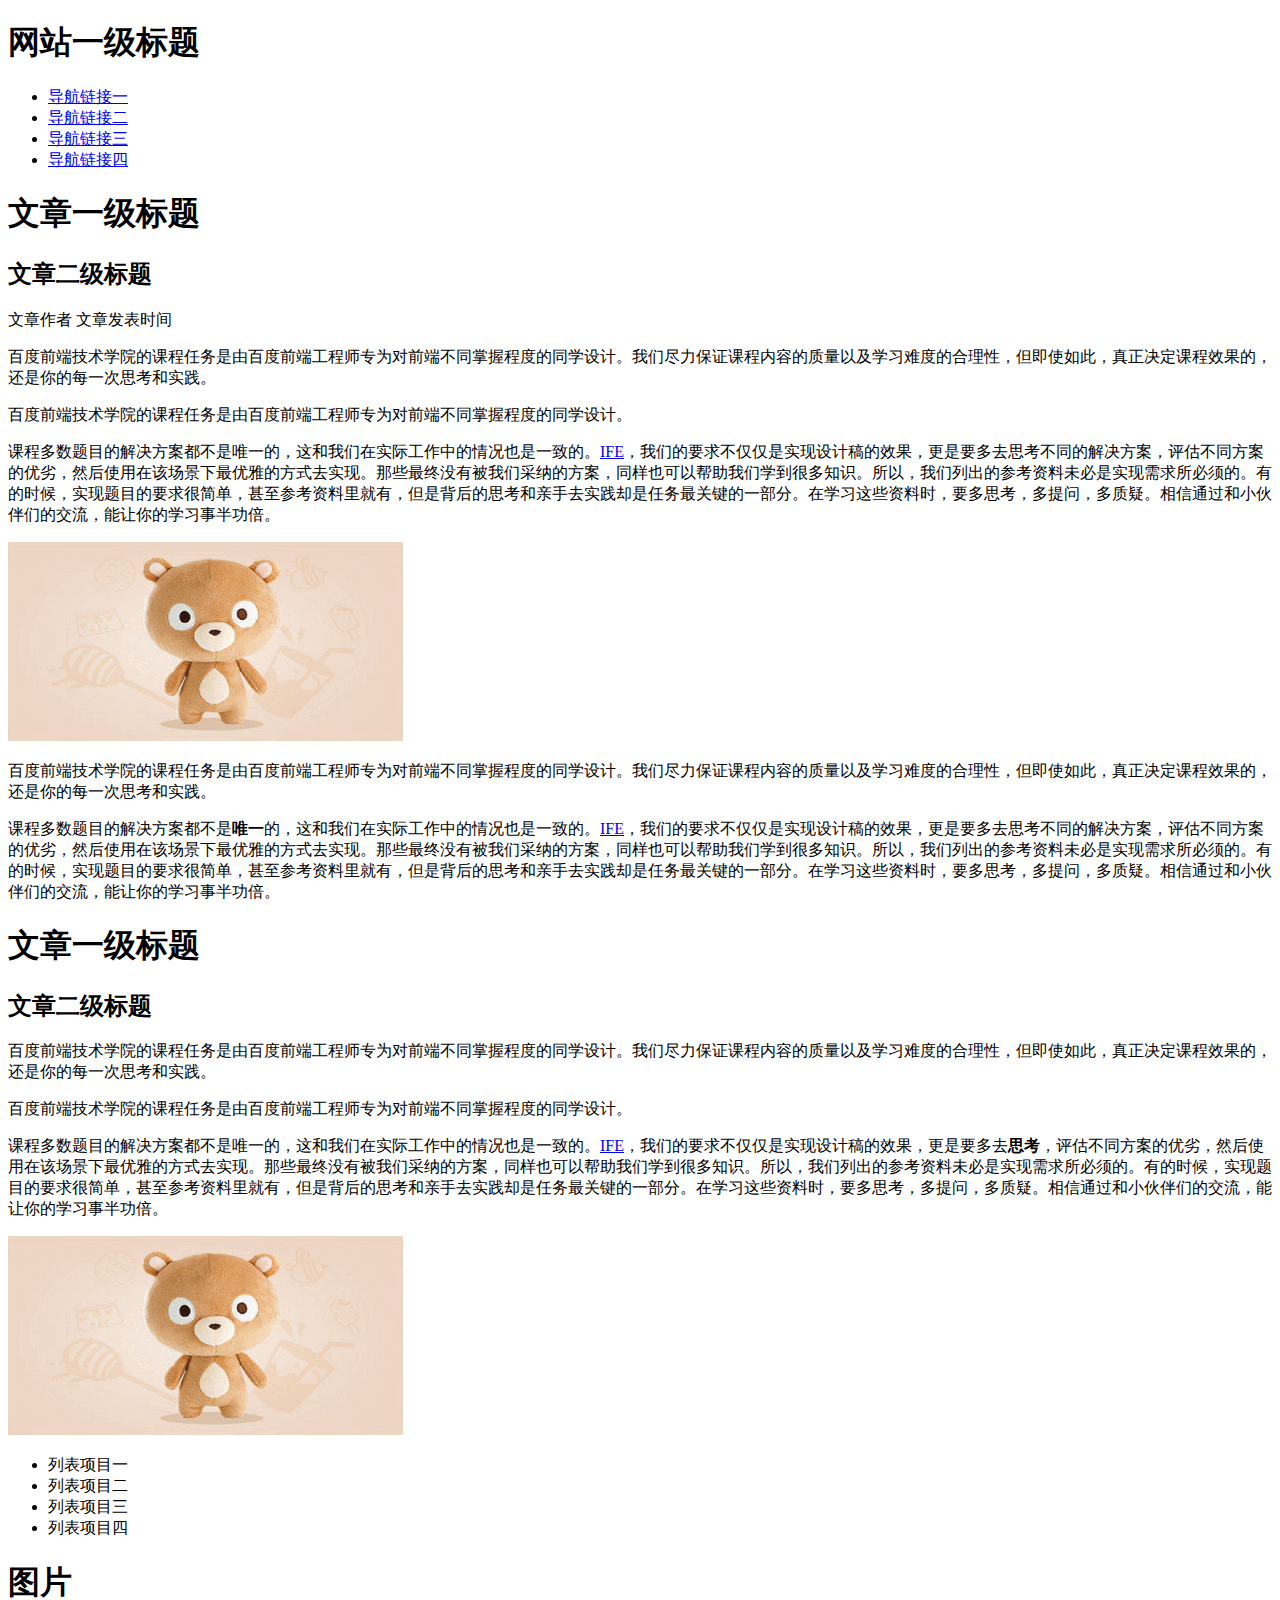
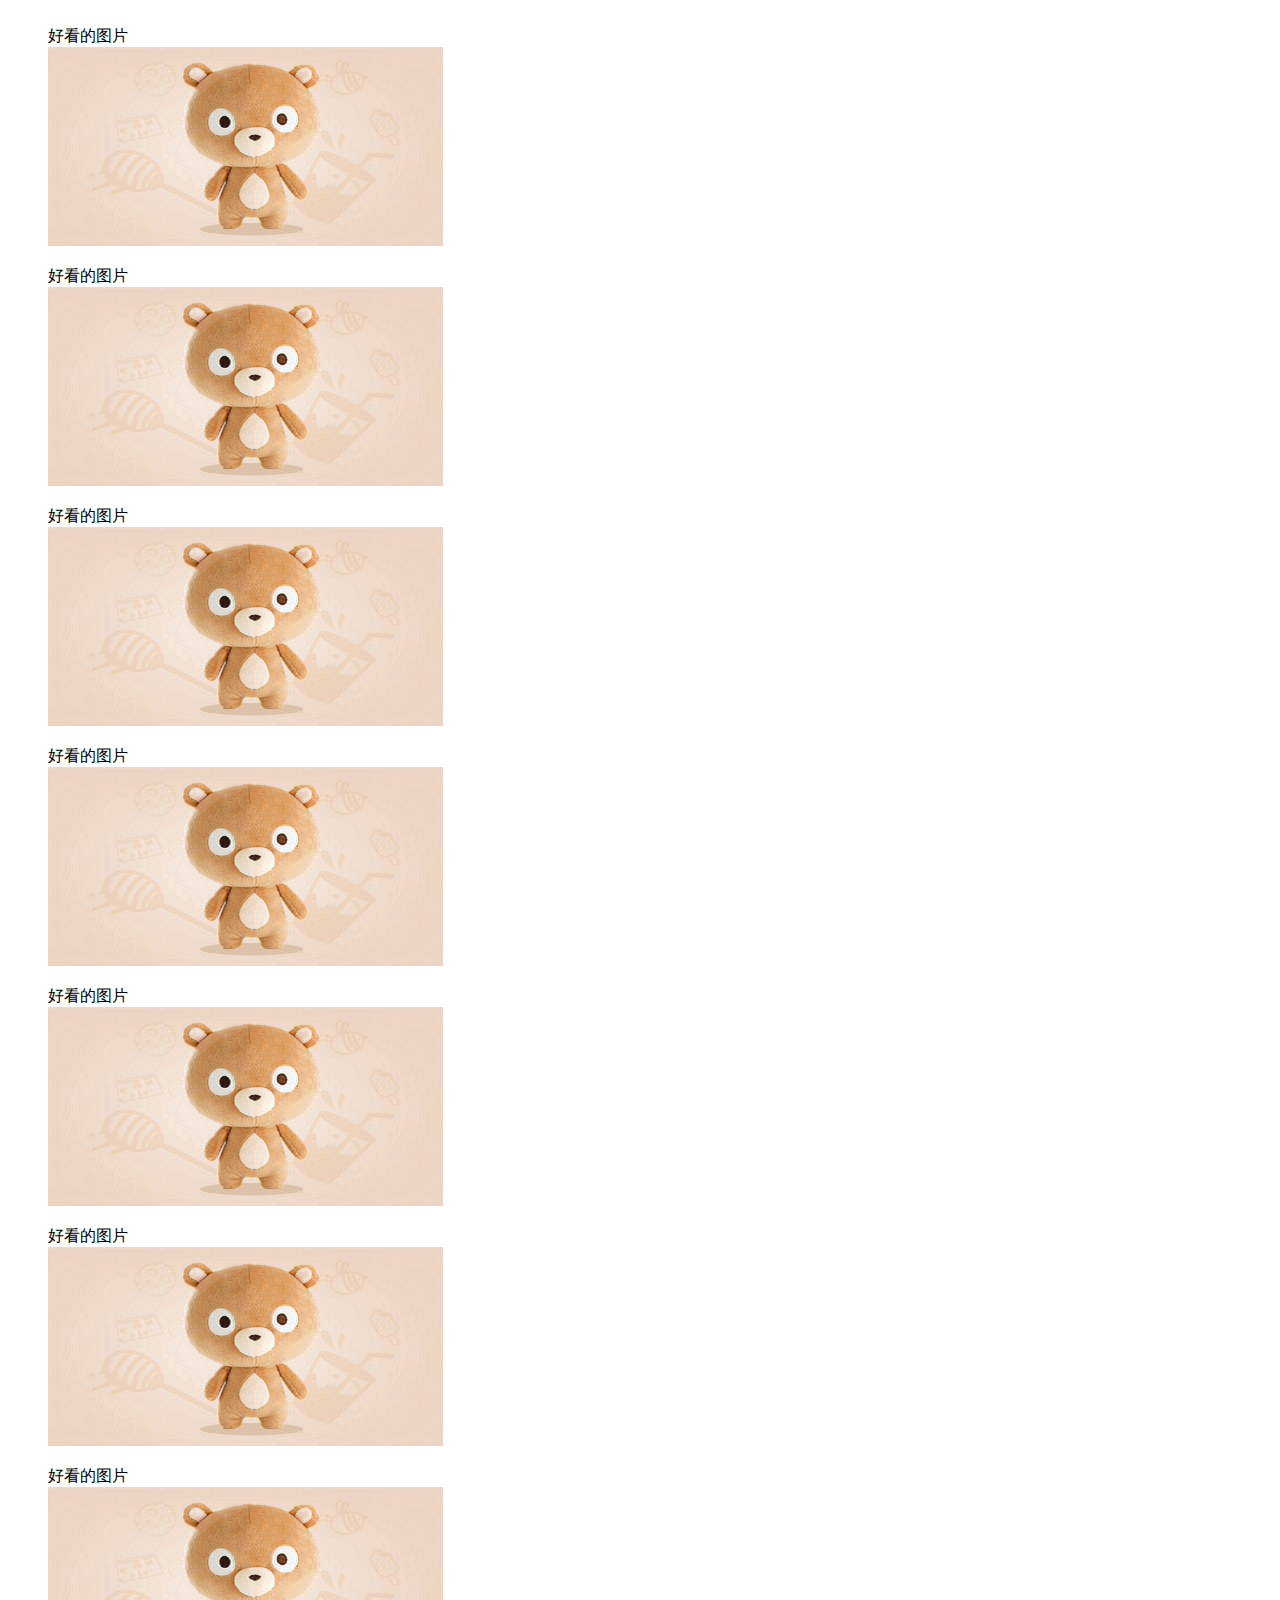
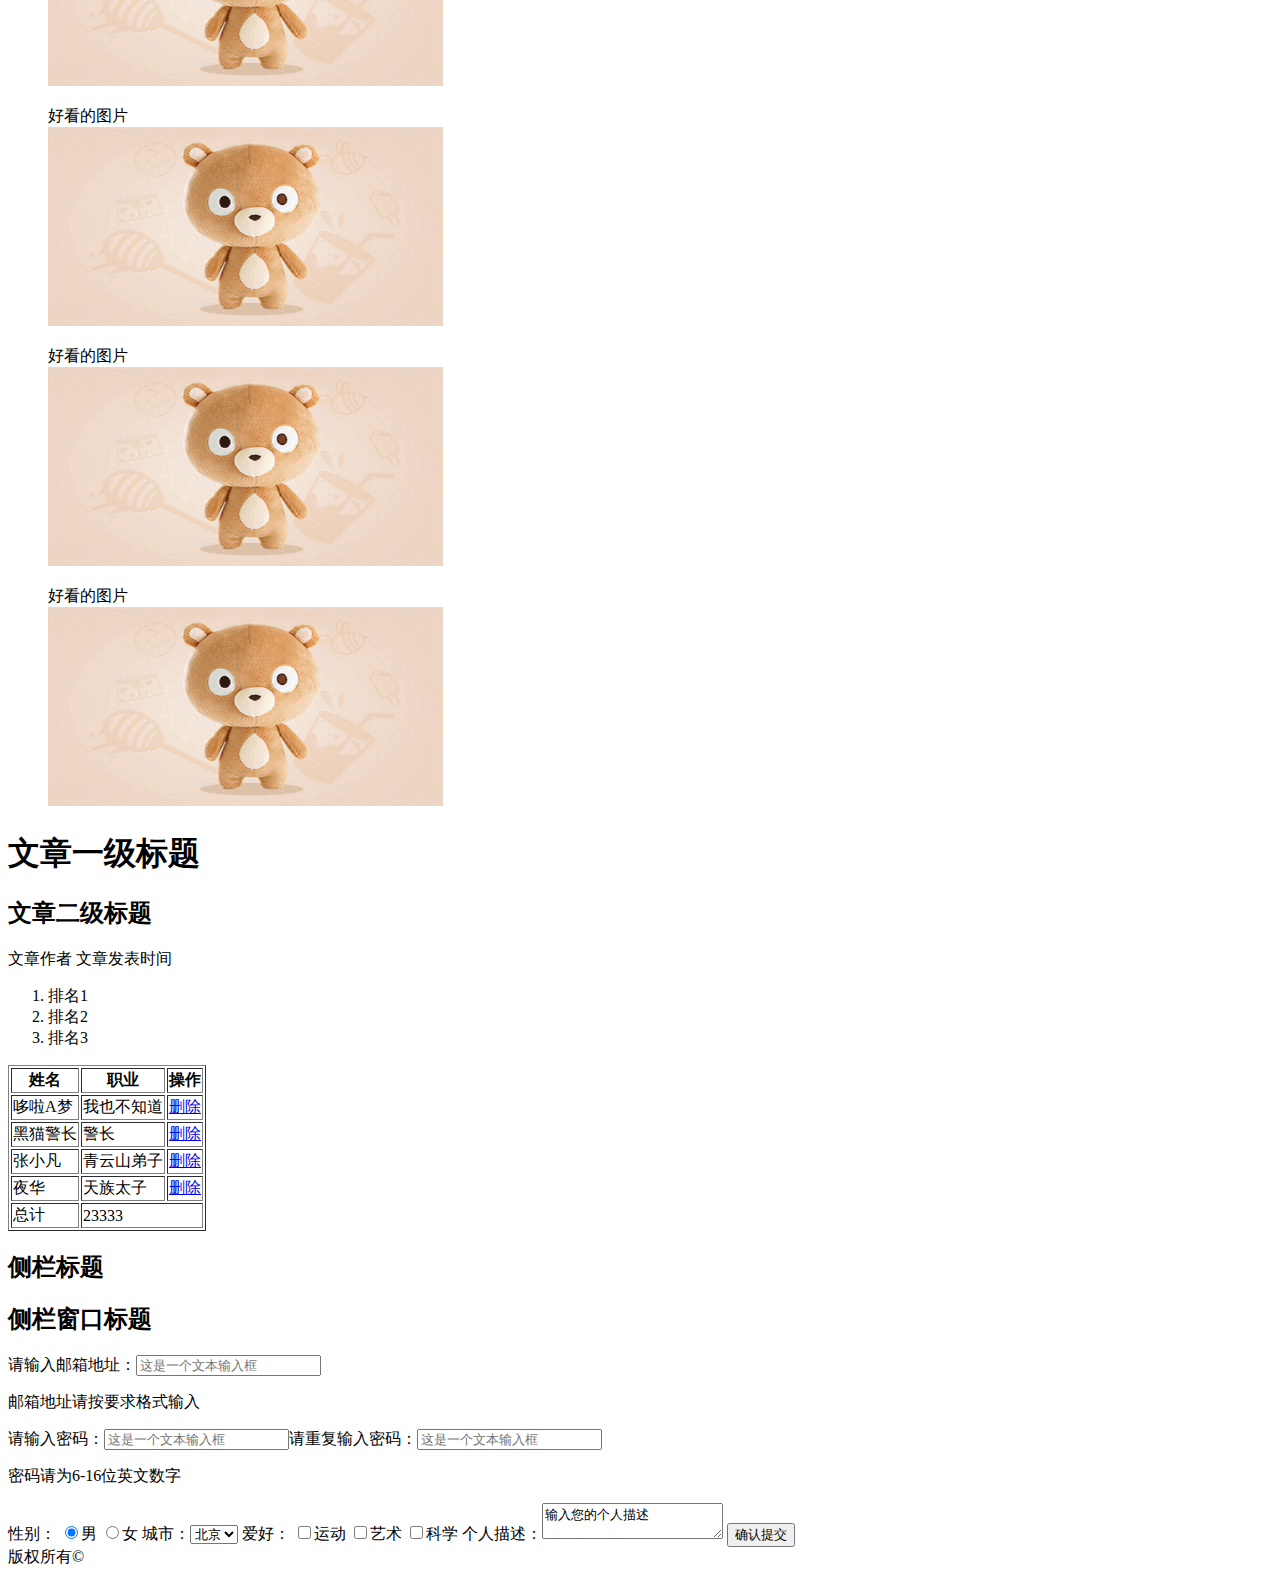
==== task01/index.html @ 20797d8e "Update index.html" ====
<!DOCTYPE html>
<html>
	<head>
		<meta charset="UTF-8">
		<title>零基础HTML编码</title>
	</head>
	<body>
		<header>
			<h1>网站一级标题</h1>
			<ul>
				<li><a href="#">导航链接一</a></li>
				<li><a href="#">导航链接二</a></li>
				<li><a href="#">导航链接三</a></li>
				<li><a href="#">导航链接四</a></li>
			</ul>
		</header>
		<main>
			<article>
				<h1>文章一级标题</h1>
				<h2>文章二级标题</h2>
				<p>文章作者 文章发表时间</p>
				<p>百度前端技术学院的课程任务是由百度前端工程师专为对前端不同掌握程度的同学设计。我们尽力保证课程内容的质量以及学习难度的合理性，但即使如此，真正决定课程效果的，还是你的每一次思考和实践。</p>
				<p>百度前端技术学院的课程任务是由百度前端工程师专为对前端不同掌握程度的同学设计。</p>
				<p>课程多数题目的解决方案都不是唯一的，这和我们在实际工作中的情况也是一致的。<a href="ife.baidu.com">IFE</a>，我们的要求不仅仅是实现设计稿的效果，更是要多去思考不同的解决方案，评估不同方案的优劣，然后使用在该场景下最优雅的方式去实现。那些最终没有被我们采纳的方案，同样也可以帮助我们学到很多知识。所以，我们列出的参考资料未必是实现需求所必须的。有的时候，实现题目的要求很简单，甚至参考资料里就有，但是背后的思考和亲手去实践却是任务最关键的一部分。在学习这些资料时，要多思考，多提问，多质疑。相信通过和小伙伴们的交流，能让你的学习事半功倍。</p>
				<img src="../MouseBlurEffect/demo.png" />
				<p>百度前端技术学院的课程任务是由百度前端工程师专为对前端不同掌握程度的同学设计。我们尽力保证课程内容的质量以及学习难度的合理性，但即使如此，真正决定课程效果的，还是你的每一次思考和实践。</p>
				<p>课程多数题目的解决方案都不是<b>唯一</b>的，这和我们在实际工作中的情况也是一致的。<a href="ife.baidu.com" target="_blank">IFE</a>，我们的要求不仅仅是实现设计稿的效果，更是要多去思考不同的解决方案，评估不同方案的优劣，然后使用在该场景下最优雅的方式去实现。那些最终没有被我们采纳的方案，同样也可以帮助我们学到很多知识。所以，我们列出的参考资料未必是实现需求所必须的。有的时候，实现题目的要求很简单，甚至参考资料里就有，但是背后的思考和亲手去实践却是任务最关键的一部分。在学习这些资料时，要多思考，多提问，多质疑。相信通过和小伙伴们的交流，能让你的学习事半功倍。</p>
			</article>
			<article>
				<h1>文章一级标题</h1>
				<h2>文章二级标题</h2>
				<p>百度前端技术学院的课程任务是由百度前端工程师专为对前端不同掌握程度的同学设计。我们尽力保证课程内容的质量以及学习难度的合理性，但即使如此，真正决定课程效果的，还是你的每一次思考和实践。</p>
				<p>百度前端技术学院的课程任务是由百度前端工程师专为对前端不同掌握程度的同学设计。</p>
				<p>课程多数题目的解决方案都不是唯一的，这和我们在实际工作中的情况也是一致的。<a href="ife.baidu.com">IFE</a>，我们的要求不仅仅是实现设计稿的效果，更是要多去<b>思考</b>，评估不同方案的优劣，然后使用在该场景下最优雅的方式去实现。那些最终没有被我们采纳的方案，同样也可以帮助我们学到很多知识。所以，我们列出的参考资料未必是实现需求所必须的。有的时候，实现题目的要求很简单，甚至参考资料里就有，但是背后的思考和亲手去实践却是任务最关键的一部分。在学习这些资料时，要多思考，多提问，多质疑。相信通过和小伙伴们的交流，能让你的学习事半功倍。</p>
				<img src="../MouseBlurEffect/demo.png" />
				<ul>
					<li>列表项目一</li>
					<li>列表项目二</li>
					<li>列表项目三</li>
					<li>列表项目四</li>
				</ul>
			</article>
			<article>
				<h1>图片</h1>
				<figure>
					<figcaption>好看的图片</figcaption>
					<img src="../MouseBlurEffect/demo.png" />
				</figure>
				<figure>
					<figcaption>好看的图片</figcaption>
					<img src="../MouseBlurEffect/demo.png" />
				</figure>
				<figure>
					<figcaption>好看的图片</figcaption>
					<img src="../MouseBlurEffect/demo.png" />
				</figure>
				<figure>
					<figcaption>好看的图片</figcaption>
					<img src="../MouseBlurEffect/demo.png" />
				</figure>
				<figure>
					<figcaption>好看的图片</figcaption>
					<img src="../MouseBlurEffect/demo.png" />
				</figure>
				<figure>
					<figcaption>好看的图片</figcaption>
					<img src="../MouseBlurEffect/demo.png" />
				</figure>
				<figure>
					<figcaption>好看的图片</figcaption>
					<img src="../MouseBlurEffect/demo.png" />
				</figure>
				<figure>
					<figcaption>好看的图片</figcaption>
					<img src="../MouseBlurEffect/demo.png" />
				</figure>
				<figure>
					<figcaption>好看的图片</figcaption>
					<img src="../MouseBlurEffect/demo.png" />
				</figure>
				<figure>
					<figcaption>好看的图片</figcaption>
					<img src="../MouseBlurEffect/demo.png" />
				</figure>
			</article>
			<article>
				<h1>文章一级标题</h1>
				<h2>文章二级标题</h2>
				<p>文章作者 文章发表时间</p>
				<ol>
					<li>排名1</li>
					<li>排名2</li>
					<li>排名3</li>
				</ol>
				<table border="1">
					<thead><tr><th>姓名</th><th>职业</th><th>操作</th></tr></thead>
					<tbody>
						<tr><td>哆啦A梦</td><td>我也不知道</td><td><a href="#">删除</a></td></tr>
						<tr><td>黑猫警长</td><td>警长</td><td><a href="#">删除</a></td></tr>
						<tr><td>张小凡</td><td>青云山弟子</td><td><a href="#">删除</a></td></tr>
						<tr><td>夜华</td><td>天族太子</td><td><a href="#">删除</a></td></tr>
						<tr><td>总计</td><td colspan="2">23333</td></tr>
					</tbody>
				</table>
			</article>
			<article>
				<h2>侧栏标题</h2>
				<h2>侧栏窗口标题</h2>
				<label>请输入邮箱地址：</label><input type="text" placeholder="这是一个文本输入框" />
				<p>邮箱地址请按要求格式输入</p>
				<label>请输入密码：</label><input type="password" placeholder="这是一个文本输入框" /><label>请重复输入密码：</label><input type="password" placeholder="这是一个文本输入框" />
				<p>密码请为6-16位英文数字</p>
				<label>性别：</label>
				<label><input type="radio" name="sex" checked="checked" value="male"/>男</label>
				<label><input type="radio" name="sex" value="female"/>女</label>
				<label>城市：</label><select name="city"><option>北京</option></option></select>
				<label>爱好：</label>
				<label><input type="checkbox" name="interest" value="1" />运动</label>
				<label><input type="checkbox" name="interest" value="2" />艺术</label>
				<label><input type="checkbox" name="interest" value="3" />科学</label>
				<label>个人描述：</label><textarea name="desc">输入您的个人描述</textarea>
				<input type="submit" value="确认提交"/>
			</article>
		</main>
		<footer>版权所有&copy;</footer>
	</body>
</html>
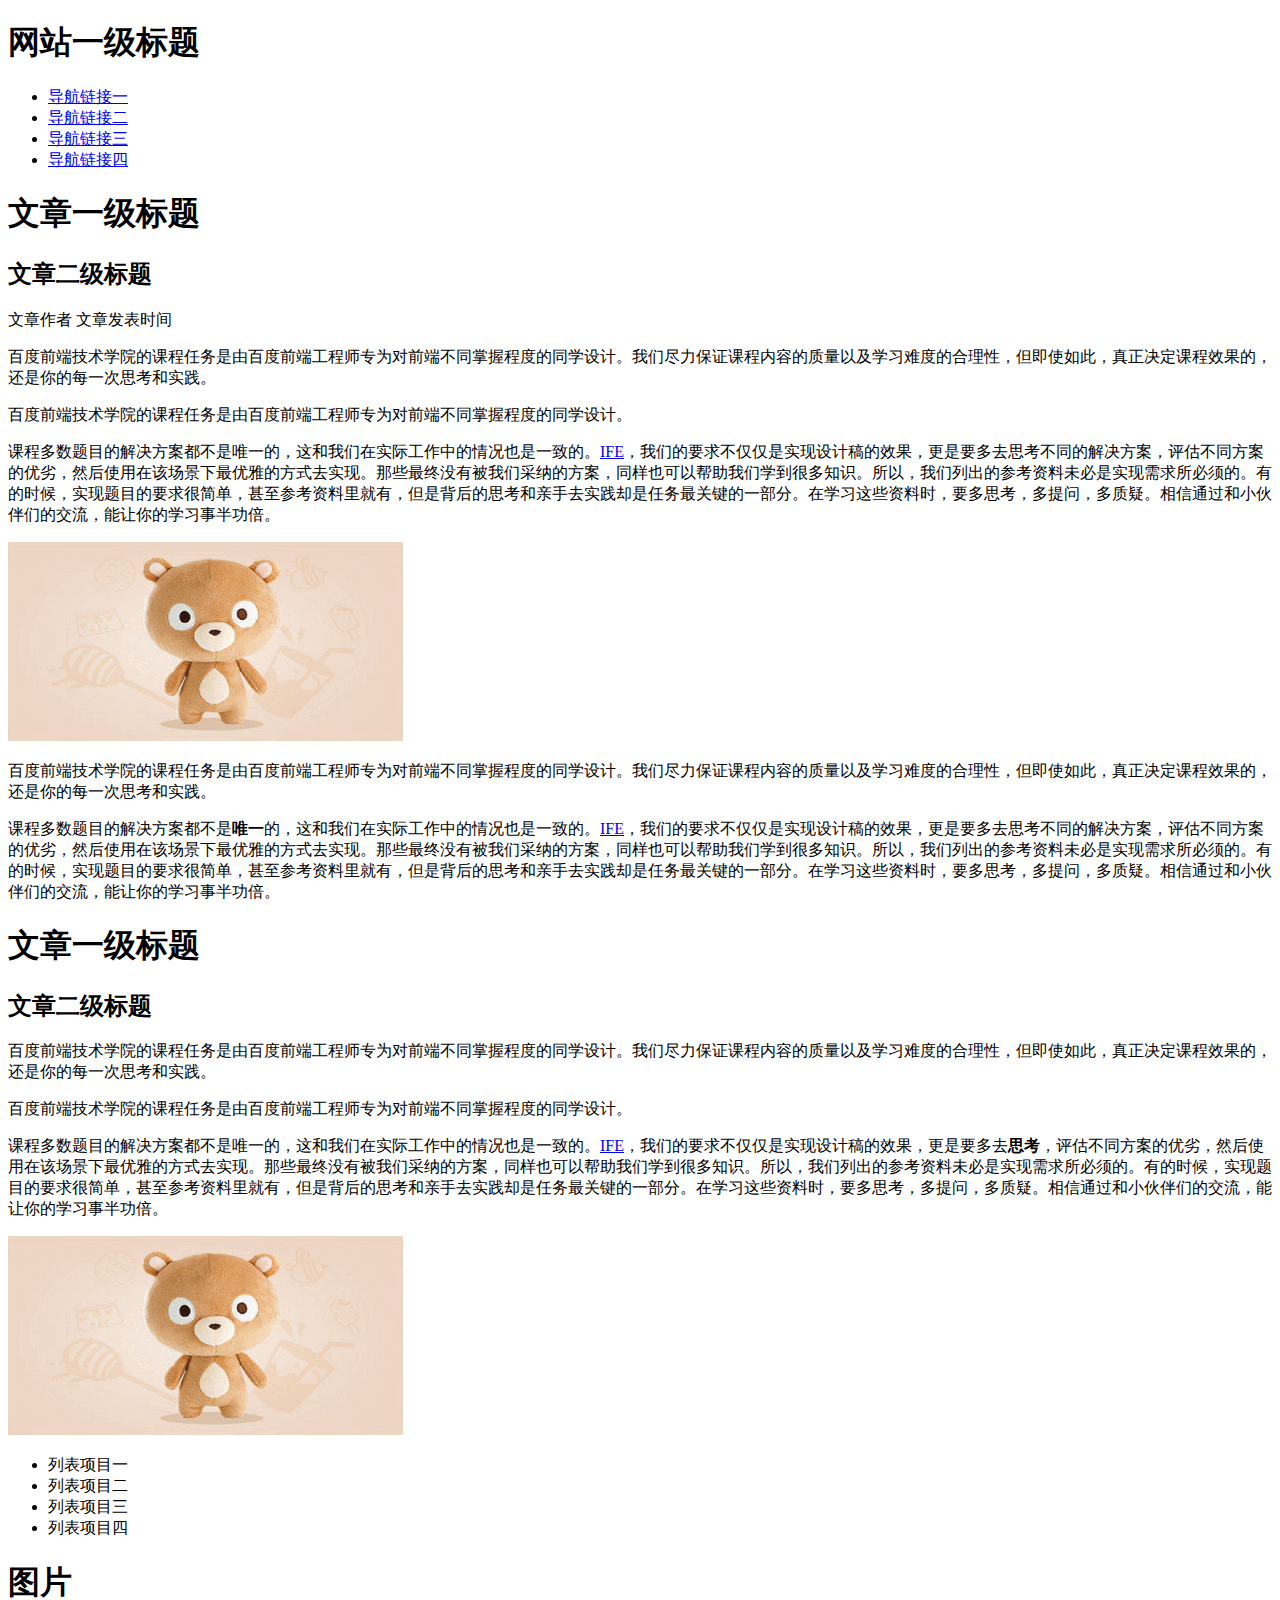
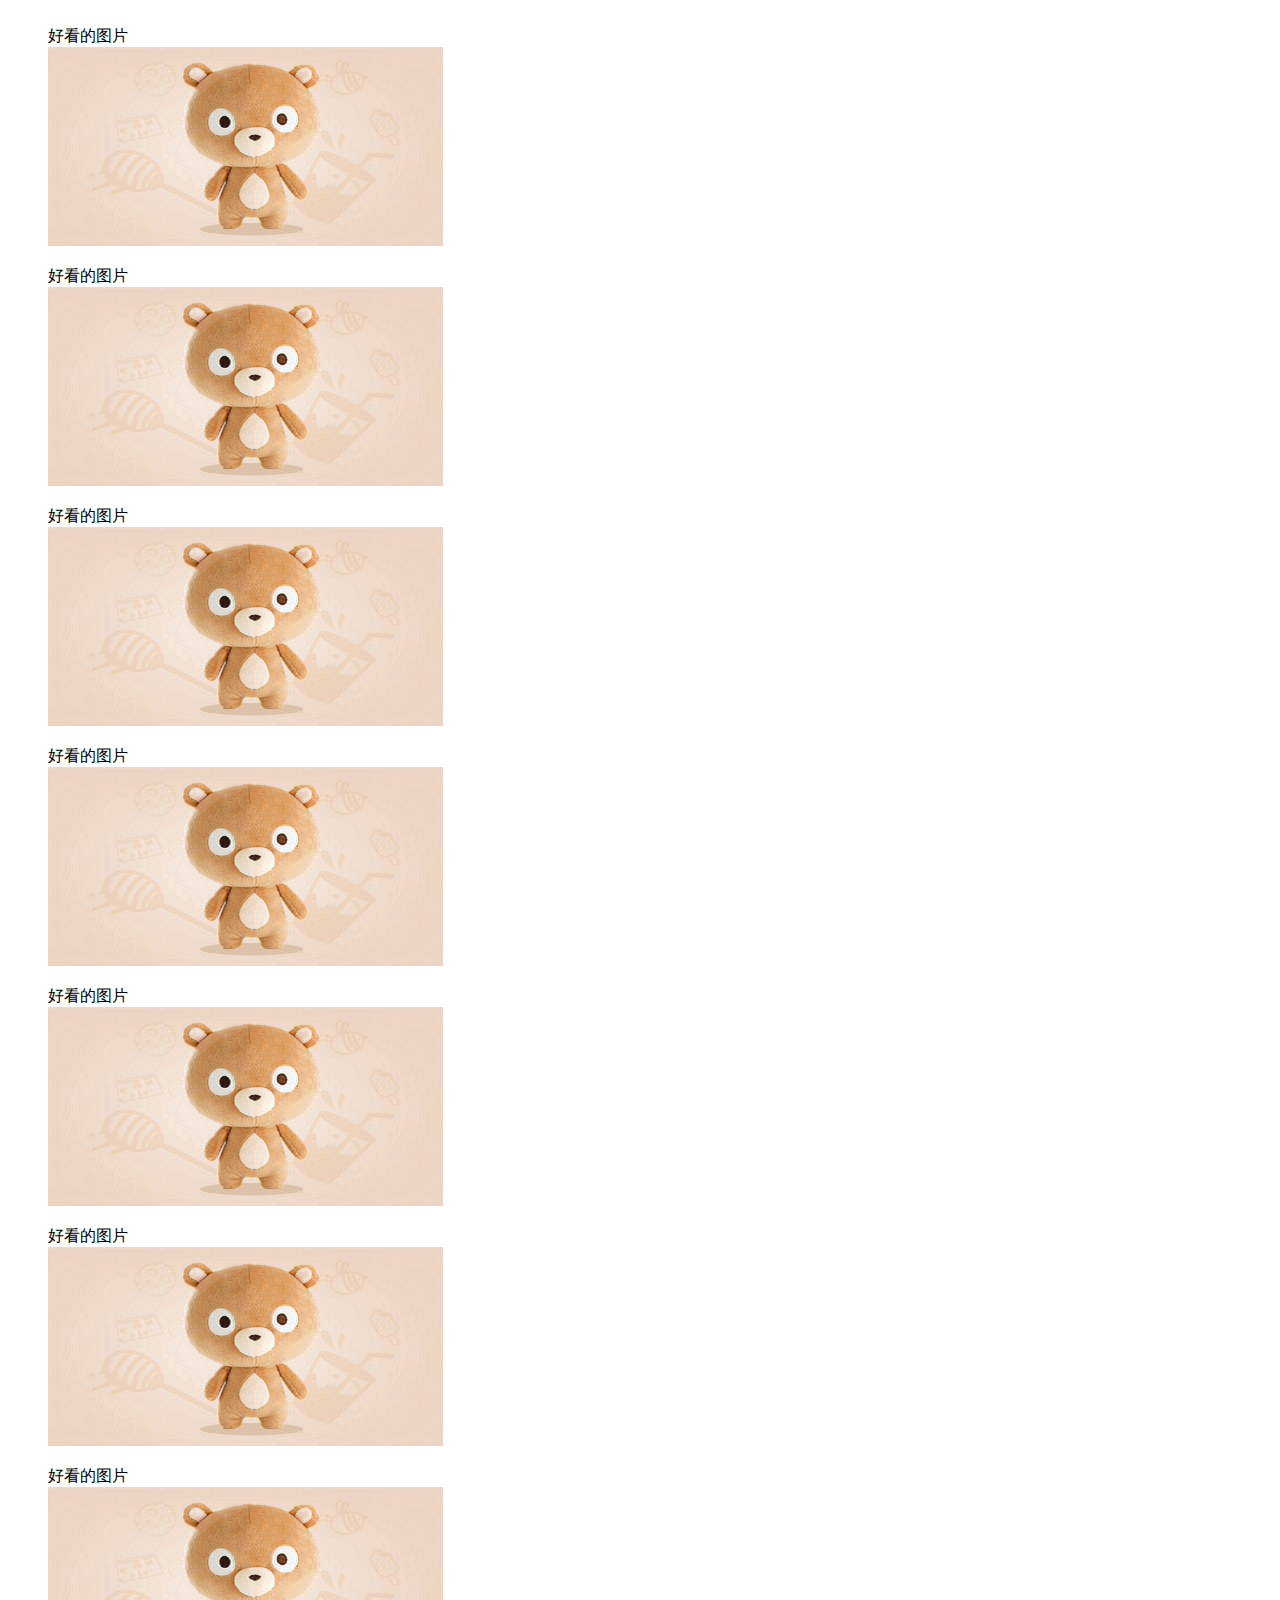
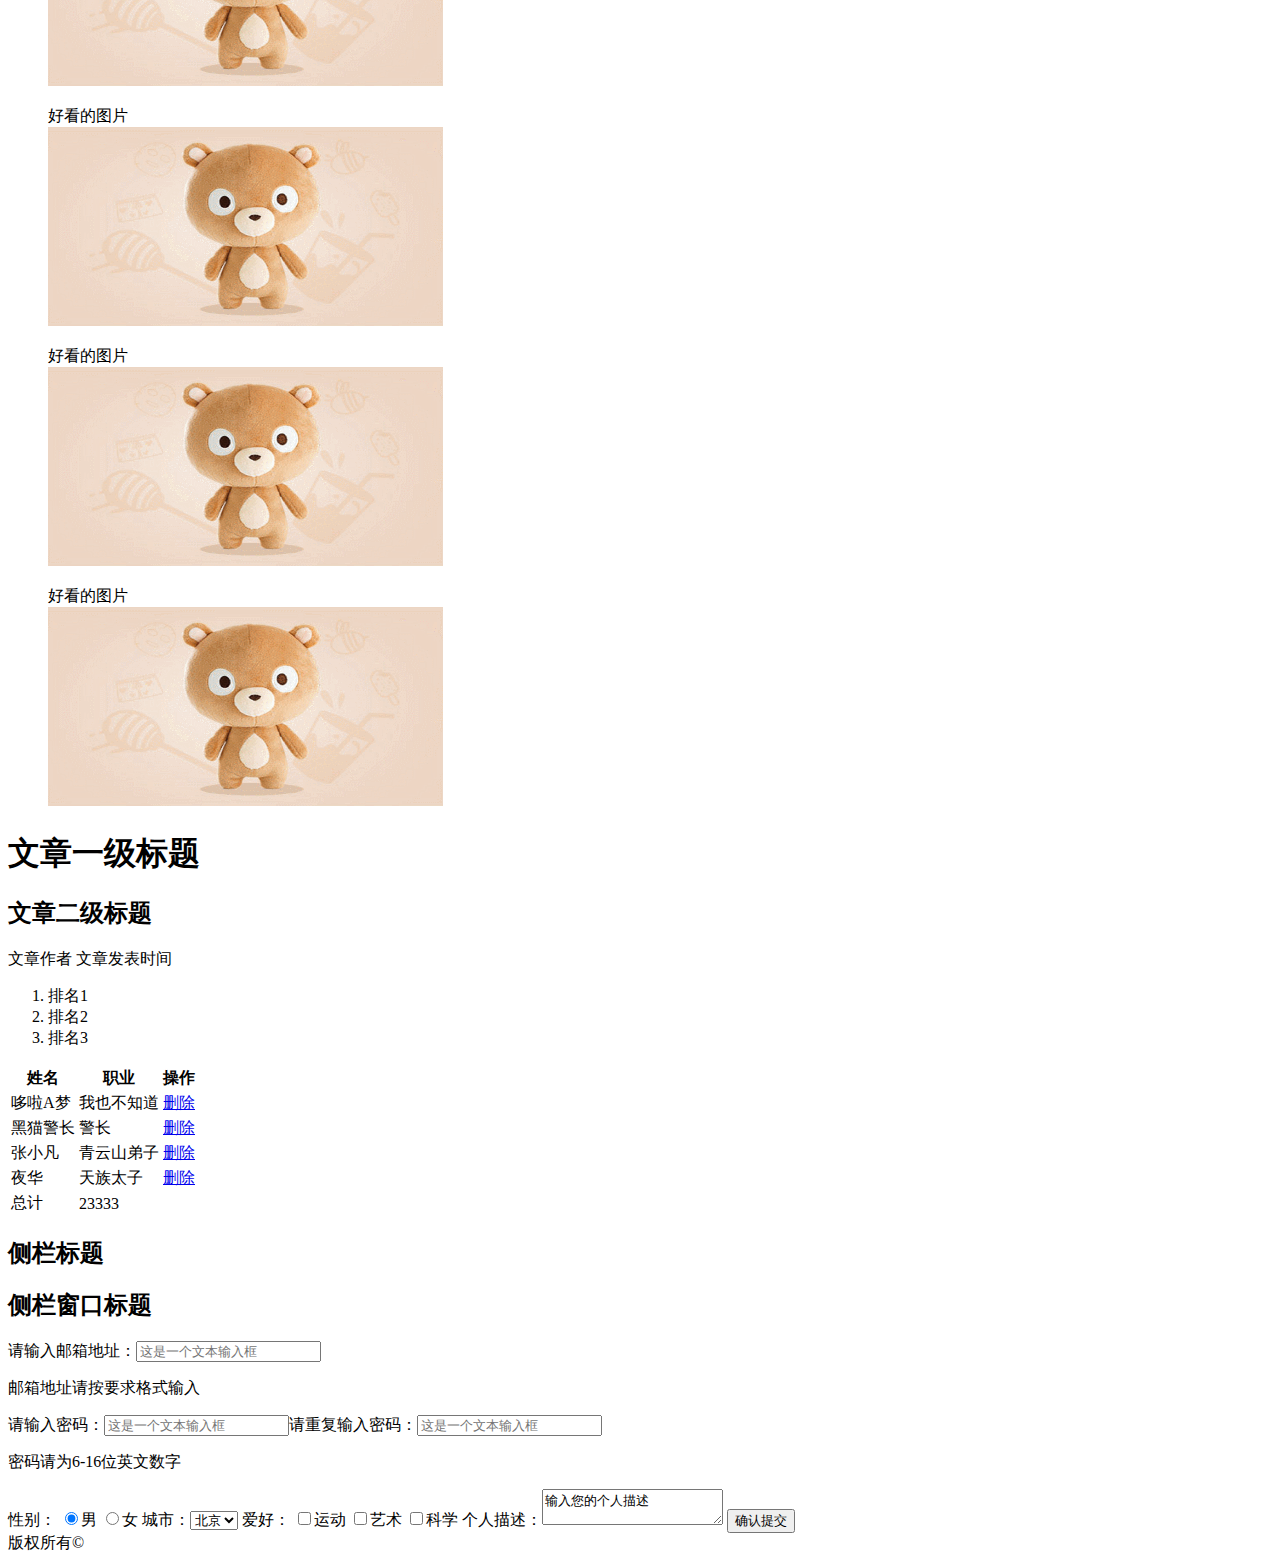
==== commit e4cf0f26: "fix task2" ====
--- a/task01/index.html
+++ b/task01/index.html
@@ -22,7 +22,7 @@
 				<p>百度前端技术学院的课程任务是由百度前端工程师专为对前端不同掌握程度的同学设计。我们尽力保证课程内容的质量以及学习难度的合理性，但即使如此，真正决定课程效果的，还是你的每一次思考和实践。</p>
 				<p>百度前端技术学院的课程任务是由百度前端工程师专为对前端不同掌握程度的同学设计。</p>
 				<p>课程多数题目的解决方案都不是唯一的，这和我们在实际工作中的情况也是一致的。<a href="ife.baidu.com">IFE</a>，我们的要求不仅仅是实现设计稿的效果，更是要多去思考不同的解决方案，评估不同方案的优劣，然后使用在该场景下最优雅的方式去实现。那些最终没有被我们采纳的方案，同样也可以帮助我们学到很多知识。所以，我们列出的参考资料未必是实现需求所必须的。有的时候，实现题目的要求很简单，甚至参考资料里就有，但是背后的思考和亲手去实践却是任务最关键的一部分。在学习这些资料时，要多思考，多提问，多质疑。相信通过和小伙伴们的交流，能让你的学习事半功倍。</p>
-				<img src="../MouseBlurEffect/demo.png" />
+				<img src="../MouseBlurEffect/demo.png" alt=“插图”/>
 				<p>百度前端技术学院的课程任务是由百度前端工程师专为对前端不同掌握程度的同学设计。我们尽力保证课程内容的质量以及学习难度的合理性，但即使如此，真正决定课程效果的，还是你的每一次思考和实践。</p>
 				<p>课程多数题目的解决方案都不是<b>唯一</b>的，这和我们在实际工作中的情况也是一致的。<a href="ife.baidu.com" target="_blank">IFE</a>，我们的要求不仅仅是实现设计稿的效果，更是要多去思考不同的解决方案，评估不同方案的优劣，然后使用在该场景下最优雅的方式去实现。那些最终没有被我们采纳的方案，同样也可以帮助我们学到很多知识。所以，我们列出的参考资料未必是实现需求所必须的。有的时候，实现题目的要求很简单，甚至参考资料里就有，但是背后的思考和亲手去实践却是任务最关键的一部分。在学习这些资料时，要多思考，多提问，多质疑。相信通过和小伙伴们的交流，能让你的学习事半功倍。</p>
 			</article>
@@ -32,7 +32,7 @@
 				<p>百度前端技术学院的课程任务是由百度前端工程师专为对前端不同掌握程度的同学设计。我们尽力保证课程内容的质量以及学习难度的合理性，但即使如此，真正决定课程效果的，还是你的每一次思考和实践。</p>
 				<p>百度前端技术学院的课程任务是由百度前端工程师专为对前端不同掌握程度的同学设计。</p>
 				<p>课程多数题目的解决方案都不是唯一的，这和我们在实际工作中的情况也是一致的。<a href="ife.baidu.com">IFE</a>，我们的要求不仅仅是实现设计稿的效果，更是要多去<b>思考</b>，评估不同方案的优劣，然后使用在该场景下最优雅的方式去实现。那些最终没有被我们采纳的方案，同样也可以帮助我们学到很多知识。所以，我们列出的参考资料未必是实现需求所必须的。有的时候，实现题目的要求很简单，甚至参考资料里就有，但是背后的思考和亲手去实践却是任务最关键的一部分。在学习这些资料时，要多思考，多提问，多质疑。相信通过和小伙伴们的交流，能让你的学习事半功倍。</p>
-				<img src="../MouseBlurEffect/demo.png" />
+				<img src="../MouseBlurEffect/demo.png" alt=“插图”/>
 				<ul>
 					<li>列表项目一</li>
 					<li>列表项目二</li>
@@ -44,43 +44,43 @@
 				<h1>图片</h1>
 				<figure>
 					<figcaption>好看的图片</figcaption>
-					<img src="../MouseBlurEffect/demo.png" />
+					<img src="../MouseBlurEffect/demo.png" alt=“插图”/>
 				</figure>
 				<figure>
 					<figcaption>好看的图片</figcaption>
-					<img src="../MouseBlurEffect/demo.png" />
+					<img src="../MouseBlurEffect/demo.png" alt=”插图”/>
 				</figure>
 				<figure>
 					<figcaption>好看的图片</figcaption>
-					<img src="../MouseBlurEffect/demo.png" />
+					<img src="../MouseBlurEffect/demo.png" alt=”插图”/>
 				</figure>
 				<figure>
 					<figcaption>好看的图片</figcaption>
-					<img src="../MouseBlurEffect/demo.png" />
+					<img src="../MouseBlurEffect/demo.png" alt=”插图”/>
 				</figure>
 				<figure>
 					<figcaption>好看的图片</figcaption>
-					<img src="../MouseBlurEffect/demo.png" />
+					<img src="../MouseBlurEffect/demo.png" alt=”插图”/>
 				</figure>
 				<figure>
 					<figcaption>好看的图片</figcaption>
-					<img src="../MouseBlurEffect/demo.png" />
+					<img src="../MouseBlurEffect/demo.png" alt=”插图”/>
 				</figure>
 				<figure>
 					<figcaption>好看的图片</figcaption>
-					<img src="../MouseBlurEffect/demo.png" />
+					<img src="../MouseBlurEffect/demo.png" alt=”插图”/>
 				</figure>
 				<figure>
 					<figcaption>好看的图片</figcaption>
-					<img src="../MouseBlurEffect/demo.png" />
+					<img src="../MouseBlurEffect/demo.png" alt=”插图”/>
 				</figure>
 				<figure>
 					<figcaption>好看的图片</figcaption>
-					<img src="../MouseBlurEffect/demo.png" />
+					<img src="../MouseBlurEffect/demo.png" alt=”插图”/>
 				</figure>
 				<figure>
 					<figcaption>好看的图片</figcaption>
-					<img src="../MouseBlurEffect/demo.png" />
+					<img src="../MouseBlurEffect/demo.png" alt=”插图”/>
 				</figure>
 			</article>
 			<article>
@@ -92,7 +92,7 @@
 					<li>排名2</li>
 					<li>排名3</li>
 				</ol>
-				<table border="1">
+				<table>
 					<thead><tr><th>姓名</th><th>职业</th><th>操作</th></tr></thead>
 					<tbody>
 						<tr><td>哆啦A梦</td><td>我也不知道</td><td><a href="#">删除</a></td></tr>
@@ -103,24 +103,26 @@
 					</tbody>
 				</table>
 			</article>
-			<article>
+			<aside>
 				<h2>侧栏标题</h2>
 				<h2>侧栏窗口标题</h2>
-				<label>请输入邮箱地址：</label><input type="text" placeholder="这是一个文本输入框" />
-				<p>邮箱地址请按要求格式输入</p>
-				<label>请输入密码：</label><input type="password" placeholder="这是一个文本输入框" /><label>请重复输入密码：</label><input type="password" placeholder="这是一个文本输入框" />
-				<p>密码请为6-16位英文数字</p>
-				<label>性别：</label>
-				<label><input type="radio" name="sex" checked="checked" value="male"/>男</label>
-				<label><input type="radio" name="sex" value="female"/>女</label>
-				<label>城市：</label><select name="city"><option>北京</option></option></select>
-				<label>爱好：</label>
-				<label><input type="checkbox" name="interest" value="1" />运动</label>
-				<label><input type="checkbox" name="interest" value="2" />艺术</label>
-				<label><input type="checkbox" name="interest" value="3" />科学</label>
-				<label>个人描述：</label><textarea name="desc">输入您的个人描述</textarea>
-				<input type="submit" value="确认提交"/>
-			</article>
+				<form>
+					<label>请输入邮箱地址：</label><input type="text" placeholder="这是一个文本输入框" />
+					<p>邮箱地址请按要求格式输入</p>
+					<label>请输入密码：</label><input type="password" placeholder="这是一个文本输入框" /><label>请重复输入密码：</label><input type="password" placeholder="这是一个文本输入框" />
+					<p>密码请为6-16位英文数字</p>
+					<label>性别：</label>
+					<label><input type="radio" name="sex" checked="checked" value="male"/>男</label>
+					<label><input type="radio" name="sex" value="female"/>女</label>
+					<label>城市：</label><select name="city"><option>北京</option></option></select>
+					<label>爱好：</label>
+					<label><input type="checkbox" name="interest" value="1" />运动</label>
+					<label><input type="checkbox" name="interest" value="2" />艺术</label>
+					<label><input type="checkbox" name="interest" value="3" />科学</label>
+					<label>个人描述：</label><textarea name="desc">输入您的个人描述</textarea>
+					<input type="submit" value="确认提交"/>
+				</form>
+			</aside>	
 		</main>
 		<footer>版权所有&copy;</footer>
 	</body>
